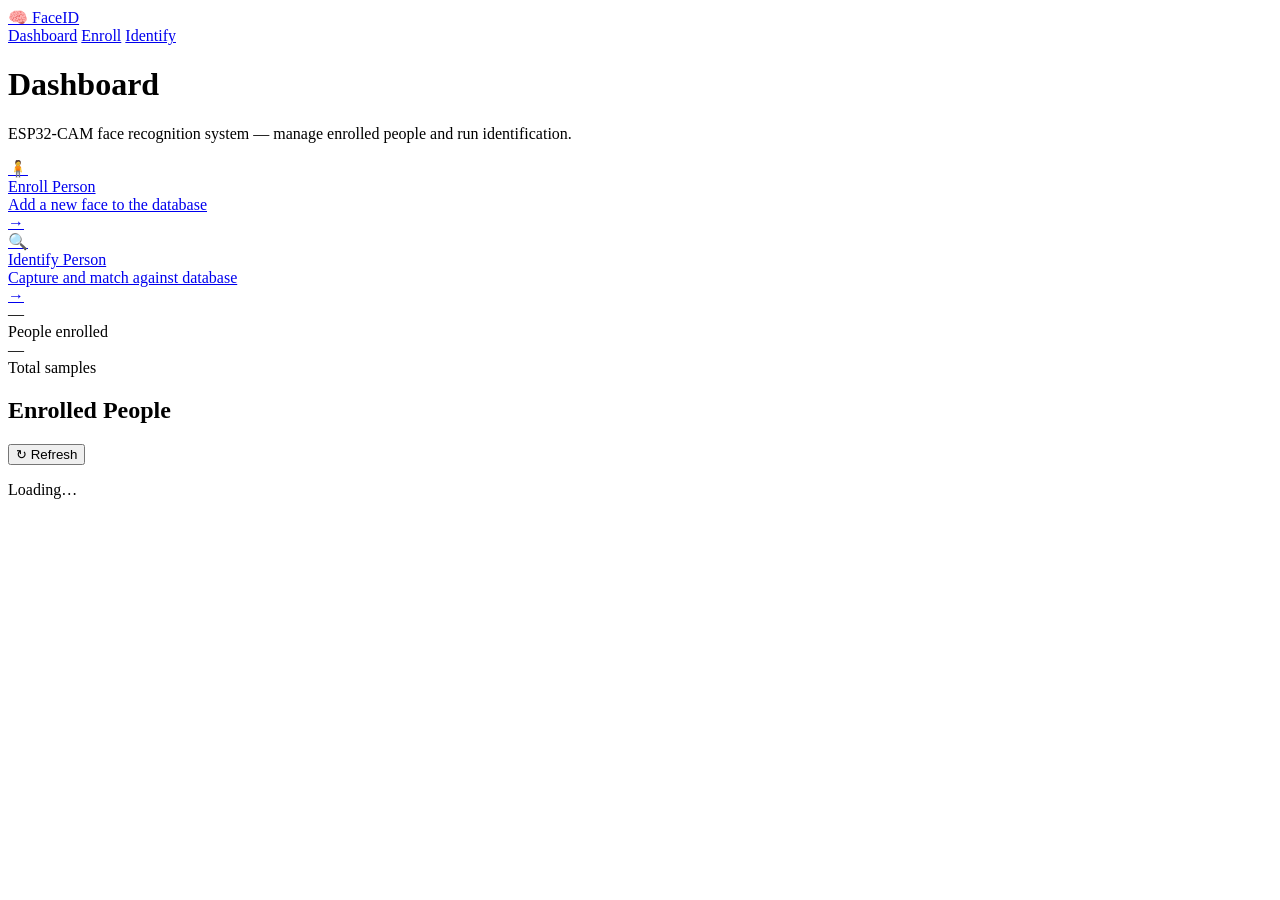
==== face_system/templates/index.html @ 687bd615 "Baseline implementation of faceserver and espcam" ====
<!DOCTYPE html>
<html lang="en">
<head>
  <meta charset="UTF-8" />
  <meta name="viewport" content="width=device-width, initial-scale=1.0" />
  <title>Dashboard – Face Recognition</title>
  <link rel="stylesheet" href="/static/style.css" />
</head>
<body>
  <nav class="navbar">
    <a class="brand" href="/">&#x1F9E0; FaceID</a>
    <div class="nav-links">
      <a href="/" class="active">Dashboard</a>
      <a href="/enroll">Enroll</a>
      <a href="/identify">Identify</a>
    </div>
  </nav>

  <main class="page-container">
    <div class="page-header">
      <h1>Dashboard</h1>
      <p class="subtitle">ESP32-CAM face recognition system — manage enrolled people and run identification.</p>
    </div>

    <!-- Quick-action cards -->
    <div class="action-grid">
      <a href="/enroll" class="action-card">
        <div class="action-icon">&#x1F9CD;</div>
        <div>
          <div class="action-title">Enroll Person</div>
          <div class="action-desc">Add a new face to the database</div>
        </div>
        <div class="action-arrow">&#x2192;</div>
      </a>
      <a href="/identify" class="action-card">
        <div class="action-icon">&#x1F50D;</div>
        <div>
          <div class="action-title">Identify Person</div>
          <div class="action-desc">Capture and match against database</div>
        </div>
        <div class="action-arrow">&#x2192;</div>
      </a>
    </div>

    <!-- Stats row -->
    <div class="stats-row">
      <div class="stat-card">
        <div class="stat-value" id="statCount">—</div>
        <div class="stat-label">People enrolled</div>
      </div>
      <div class="stat-card">
        <div class="stat-value" id="statPhotos">—</div>
        <div class="stat-label">Total samples</div>
      </div>
    </div>

    <!-- Enrolled profiles table -->
    <div class="card mt-md">
      <div class="card-header-row">
        <h2 class="card-title">Enrolled People</h2>
        <button class="btn btn-ghost sm" onclick="loadProfiles()">&#x21BB; Refresh</button>
      </div>
      <div id="profileList" class="profile-list">
        <p class="muted">Loading…</p>
      </div>
    </div>
  </main>

  <script src="/static/app.js"></script>
  <script>loadProfiles();</script>
</body>
</html>
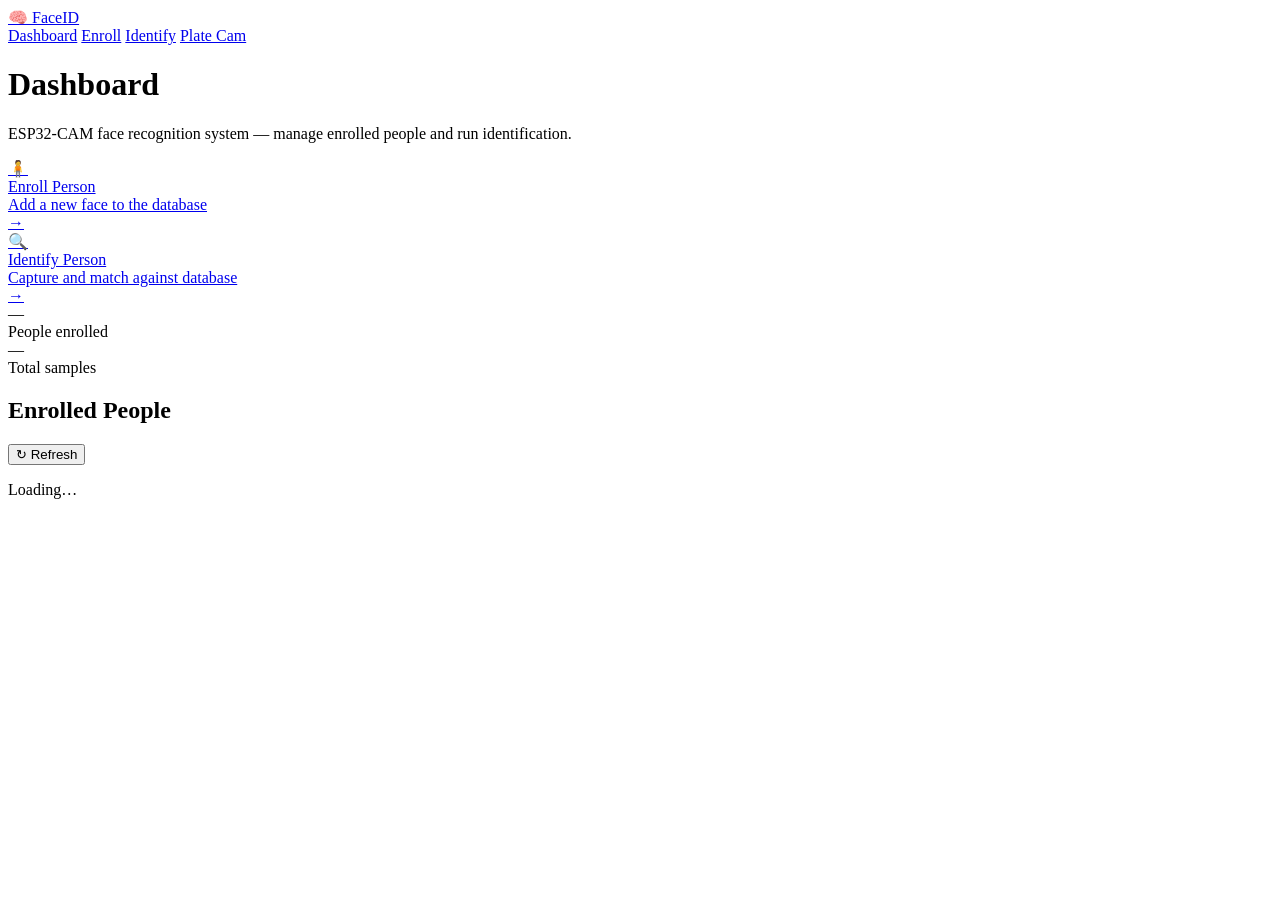
==== commit dde9646d: "Added Plate camera code and implemented necessary UI" ====
--- a/face_system/templates/index.html
+++ b/face_system/templates/index.html
@@ -13,6 +13,7 @@
       <a href="/" class="active">Dashboard</a>
       <a href="/enroll">Enroll</a>
       <a href="/identify">Identify</a>
+      <a href="/plate">Plate Cam</a>
     </div>
   </nav>
 
@@ -64,6 +65,15 @@
         <p class="muted">Loading…</p>
       </div>
     </div>
+
+    <!-- Per-person photo gallery (populated when a profile row is expanded) -->
+    <div class="card mt-md" id="galleryCard" style="display:none;">
+      <div class="card-header-row">
+        <h2 class="card-title" id="galleryTitle">Samples</h2>
+        <button class="btn btn-ghost sm" onclick="closeGallery()">&#x2715; Close</button>
+      </div>
+      <div id="galleryGrid" class="photo-grid"></div>
+    </div>
   </main>
 
   <script src="/static/app.js"></script>
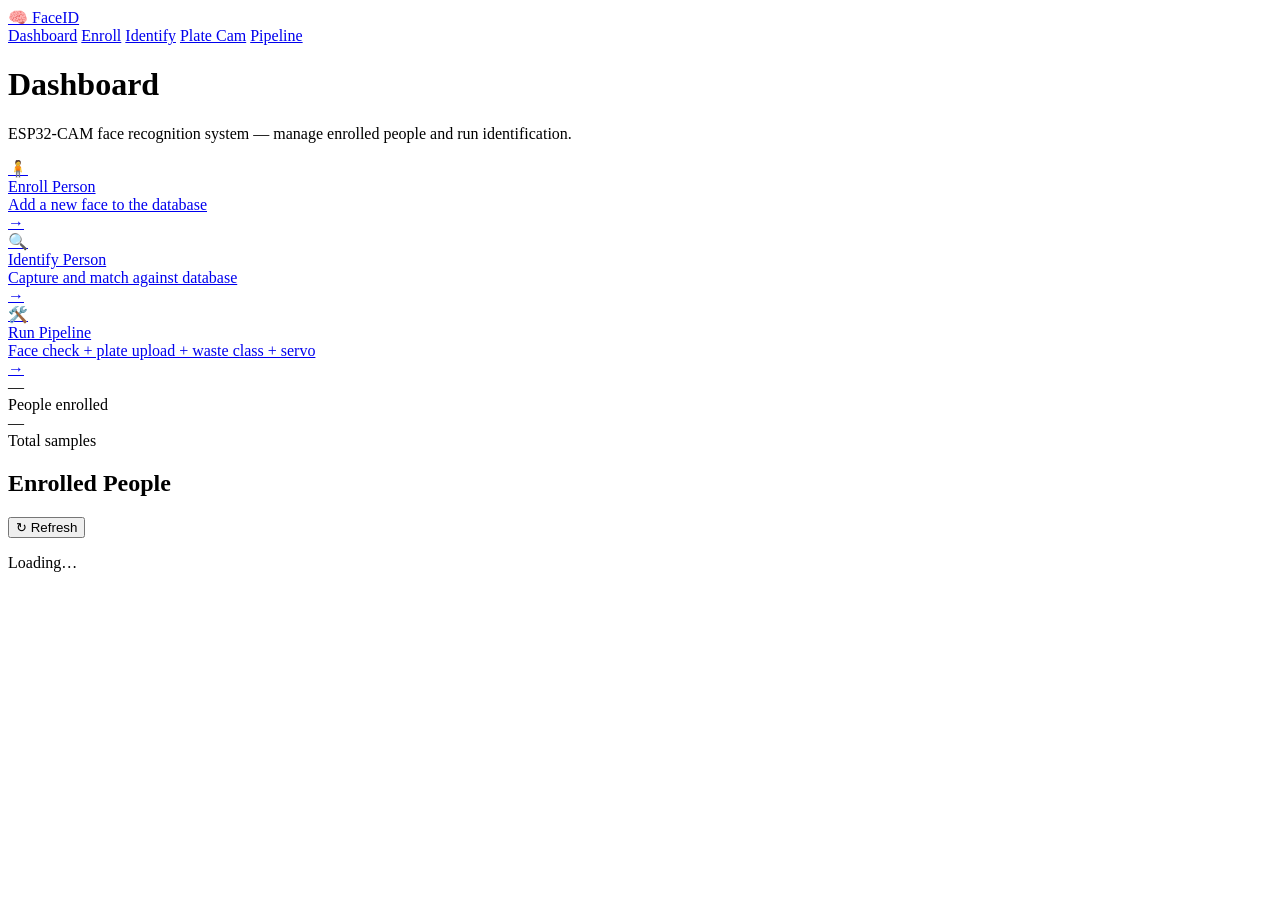
==== commit a05d9910: "Implemented basic piepline" ====
--- a/face_system/templates/index.html
+++ b/face_system/templates/index.html
@@ -14,6 +14,7 @@
       <a href="/enroll">Enroll</a>
       <a href="/identify">Identify</a>
       <a href="/plate">Plate Cam</a>
+      <a href="/pipeline">Pipeline</a>
     </div>
   </nav>
 
@@ -38,6 +39,14 @@
         <div>
           <div class="action-title">Identify Person</div>
           <div class="action-desc">Capture and match against database</div>
+        </div>
+        <div class="action-arrow">&#x2192;</div>
+      </a>
+      <a href="/pipeline" class="action-card">
+        <div class="action-icon">&#x1F6E0;&#xFE0F;</div>
+        <div>
+          <div class="action-title">Run Pipeline</div>
+          <div class="action-desc">Face check + plate upload + waste class + servo</div>
         </div>
         <div class="action-arrow">&#x2192;</div>
       </a>
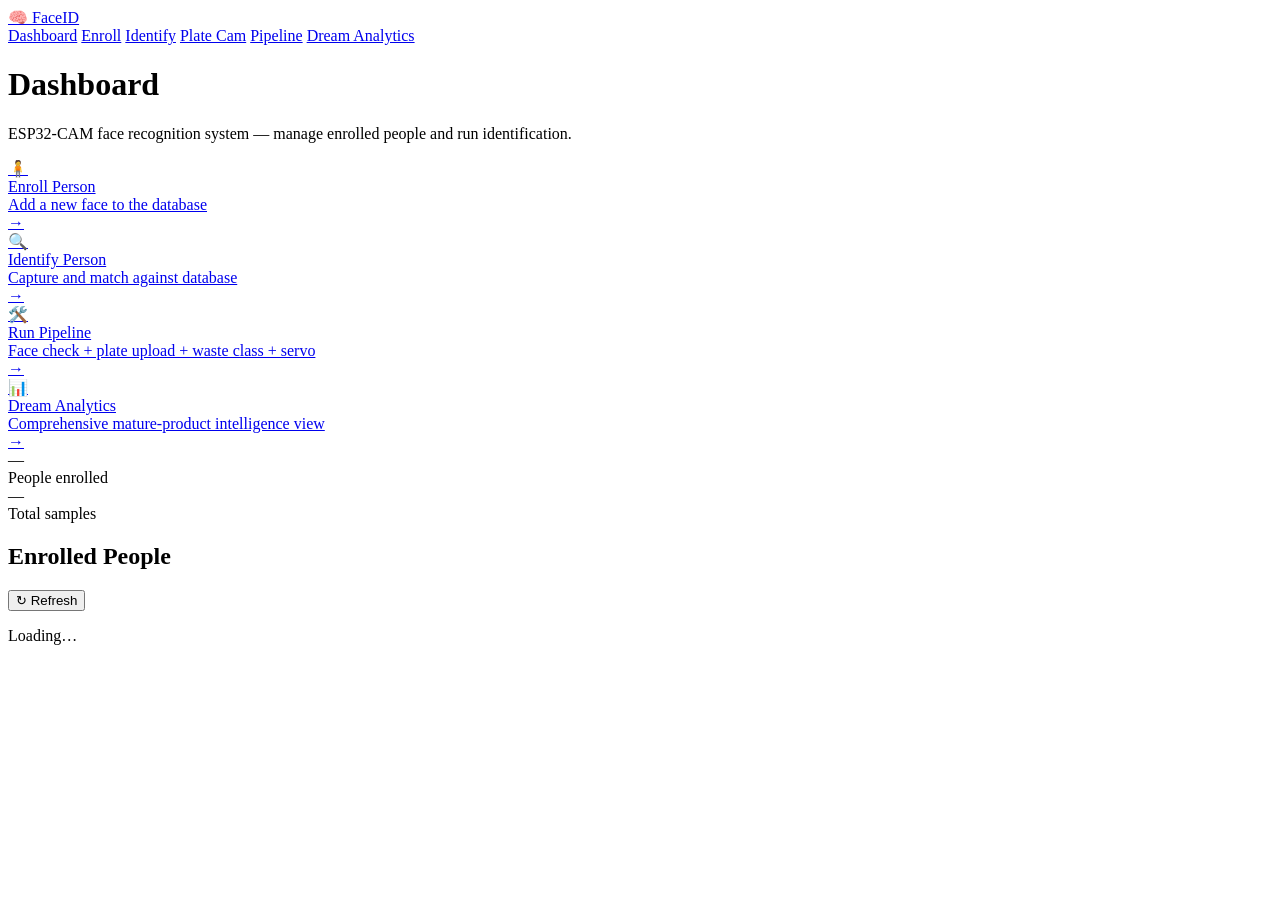
==== commit 0fcb71d2: "Added dream dashboard" ====
--- a/face_system/templates/index.html
+++ b/face_system/templates/index.html
@@ -15,6 +15,7 @@
       <a href="/identify">Identify</a>
       <a href="/plate">Plate Cam</a>
       <a href="/pipeline">Pipeline</a>
+      <a href="/dream-dashboard">Dream Analytics</a>
     </div>
   </nav>
 
@@ -47,6 +48,14 @@
         <div>
           <div class="action-title">Run Pipeline</div>
           <div class="action-desc">Face check + plate upload + waste class + servo</div>
+        </div>
+        <div class="action-arrow">&#x2192;</div>
+      </a>
+      <a href="/dream-dashboard" class="action-card">
+        <div class="action-icon">&#x1F4CA;</div>
+        <div>
+          <div class="action-title">Dream Analytics</div>
+          <div class="action-desc">Comprehensive mature-product intelligence view</div>
         </div>
         <div class="action-arrow">&#x2192;</div>
       </a>
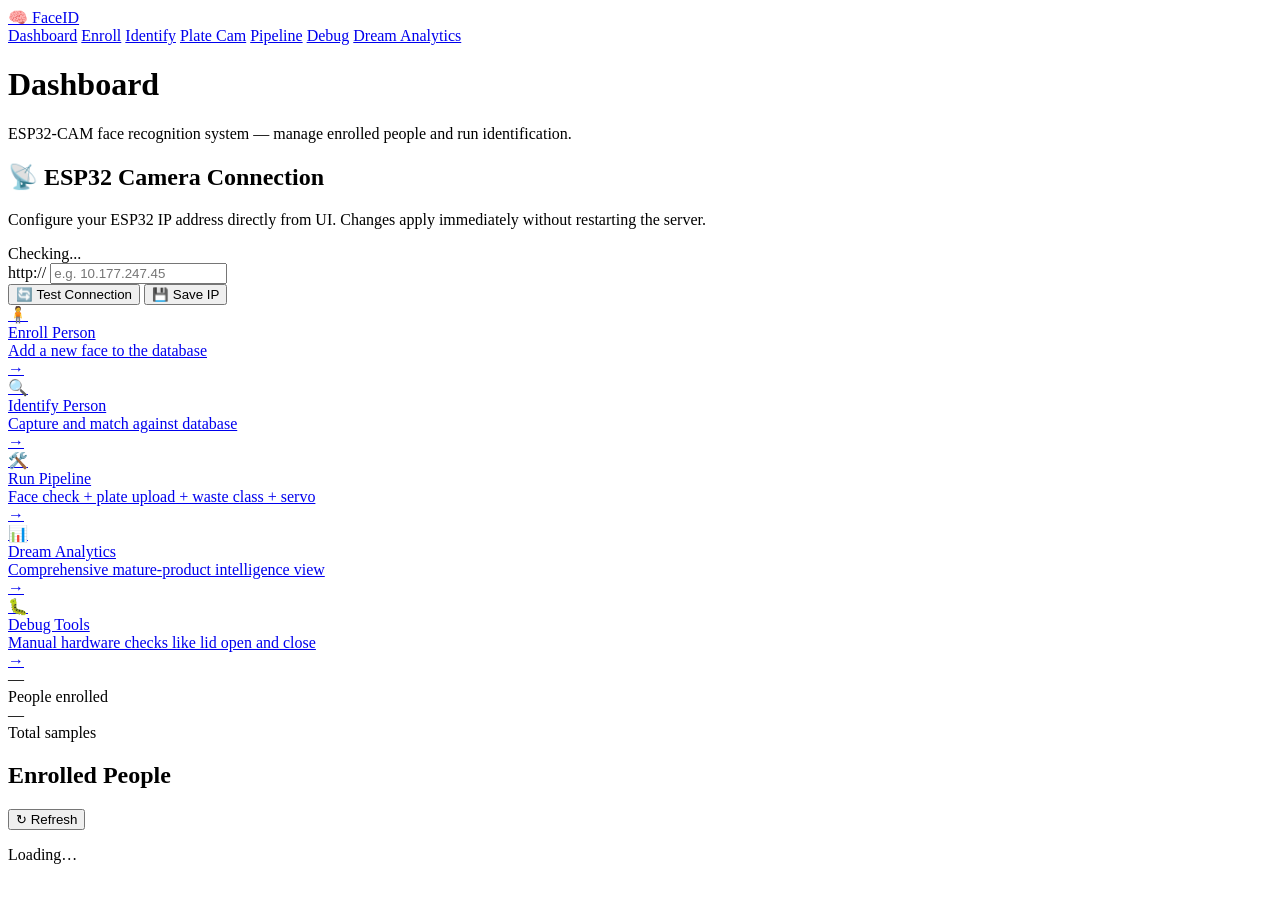
==== commit 3461bdde: "feat(conn) the esp32 IP can be updated from UI directly" ====
--- a/face_system/templates/index.html
+++ b/face_system/templates/index.html
@@ -15,6 +15,7 @@
       <a href="/identify">Identify</a>
       <a href="/plate">Plate Cam</a>
       <a href="/pipeline">Pipeline</a>
+      <a href="/debug">Debug</a>
       <a href="/dream-dashboard">Dream Analytics</a>
     </div>
   </nav>
@@ -23,6 +24,28 @@
     <div class="page-header">
       <h1>Dashboard</h1>
       <p class="subtitle">ESP32-CAM face recognition system — manage enrolled people and run identification.</p>
+    </div>
+
+    <!-- ESP32 Device Connection & IP Control -->
+    <div class="card device-connection-card mb-md">
+      <div class="card-header-row">
+        <div>
+          <h2 class="card-title">&#x1F4E1; ESP32 Camera Connection</h2>
+          <p class="muted small">Configure your ESP32 IP address directly from UI. Changes apply immediately without restarting the server.</p>
+        </div>
+        <div id="dashDeviceStatusBadge" class="status-badge checking">Checking...</div>
+      </div>
+      <div class="device-ip-form mt-sm">
+        <div class="ip-input-group">
+          <span class="ip-protocol">http://</span>
+          <input type="text" id="dashEsp32Input" class="text-input ip-input" placeholder="e.g. 10.177.247.45" oninput="this.dataset.pristine='false'" onkeydown="if(event.key==='Enter') saveEsp32Ip('dash')" />
+        </div>
+        <div class="ip-btn-group">
+          <button type="button" class="btn btn-secondary sm" id="dashPingBtn" onclick="pingEsp32('dash')">&#x1F504; Test Connection</button>
+          <button type="button" class="btn btn-primary sm" id="dashSaveBtn" onclick="saveEsp32Ip('dash')">&#x1F4BE; Save IP</button>
+        </div>
+      </div>
+      <div id="dashDeviceFeedback" class="status-box mt-xs" style="display:none;"></div>
     </div>
 
     <!-- Quick-action cards -->
@@ -56,6 +79,14 @@
         <div>
           <div class="action-title">Dream Analytics</div>
           <div class="action-desc">Comprehensive mature-product intelligence view</div>
+        </div>
+        <div class="action-arrow">&#x2192;</div>
+      </a>
+      <a href="/debug" class="action-card">
+        <div class="action-icon">&#x1F41B;</div>
+        <div>
+          <div class="action-title">Debug Tools</div>
+          <div class="action-desc">Manual hardware checks like lid open and close</div>
         </div>
         <div class="action-arrow">&#x2192;</div>
       </a>
